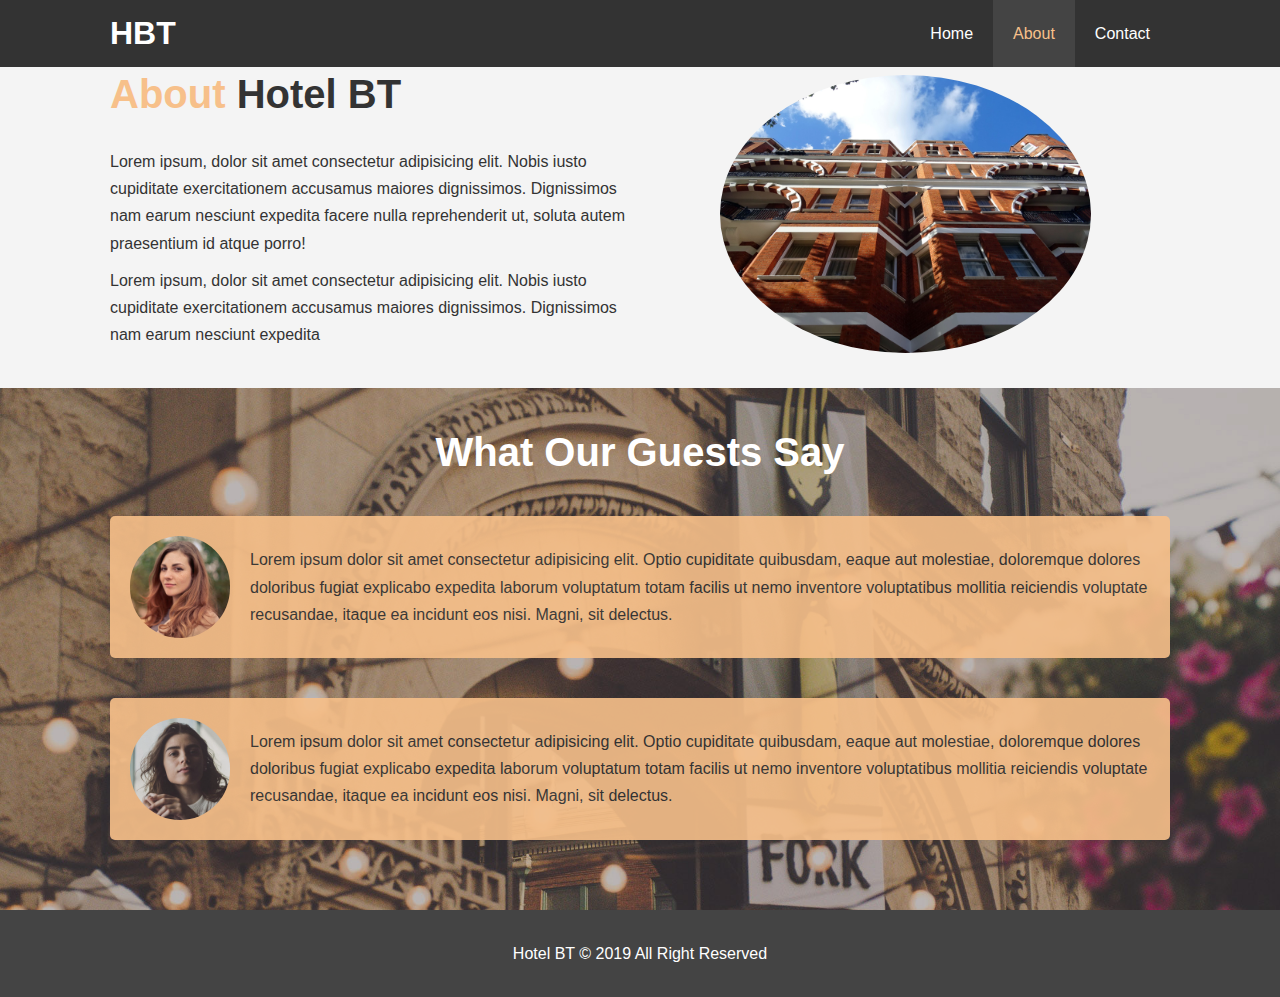
==== about.html @ 92a9dbb6 "fisrt init" ====
<!DOCTYPE html>
<html lang="en">
<head>
    <meta charset="UTF-8">
    <meta name="viewport" content="width=device-width, initial-scale=1.0">
    <meta name="description" content="Welocme to the most extraordinary Hotel in Kiev">
    <meta name="keywords" content="hotel, ukraine, kiev, odessa">
    <link rel="stylesheet" href="./css/style.css">
    <link rel="stylesheet" media="screen and (max-width:768px)" href="./css/mobile.css">
    <title>Hotel BT | 
        About
    </title>
</head>
<body>
    <header>
        <nav id="navbar">
            <div class="container">
                <h1 class="logo"><a href="index.html">HBT</a></h1>
                <ul>
                    <li><a href="index.html" >Home</a></li>
                    <li><a href="about.html" class="current">About</a></li>
                    <li><a href="contact.html">Contact</a></li>
    
                </ul>
                <div class="navbar-menu-toggler"></div>
            </div>
            
        </nav>
       
    </header>
    <section id="about-info" class="bg-light py-3">
        <div class="container">
            <div class="info-left">
                <h1 class="l-heading"><span class="text-primary">About </span> Hotel BT</h1>
                <p>Lorem ipsum, dolor sit amet consectetur adipisicing elit. Nobis iusto cupiditate exercitationem accusamus maiores dignissimos. Dignissimos nam earum nesciunt expedita facere nulla reprehenderit ut, soluta autem praesentium id atque porro!</p>
                
                <p>Lorem ipsum, dolor sit amet consectetur adipisicing elit. Nobis iusto cupiditate exercitationem accusamus maiores dignissimos. Dignissimos nam earum nesciunt expedita </p>
            </div>
            <div class="info-right">
                <img src="./img/photo-2.jpg" alt="hotel">
            </div>
        </div>
    </section>
    <div class="clr"></div>
    <section id="testimonials" class="py-3">
        <div class="container">
            <h2 class="l-heading">What Our Guests Say</h2>
            <div class="testimonial bg-primary">
                <img src="./img/person-1.jpg" alt="Samantha">
                <p>Lorem ipsum dolor sit amet consectetur adipisicing elit. Optio cupiditate quibusdam, eaque aut molestiae, doloremque dolores doloribus fugiat explicabo expedita laborum voluptatum totam facilis ut nemo inventore voluptatibus mollitia reiciendis voluptate recusandae, itaque ea incidunt eos nisi. Magni, sit delectus.</p>
            </div>
            <div class="testimonial bg-primary">
                <img src="./img/person-2.jpg" alt="Jane">
                <p>Lorem ipsum dolor sit amet consectetur adipisicing elit. Optio cupiditate quibusdam, eaque aut molestiae, doloremque dolores doloribus fugiat explicabo expedita laborum voluptatum totam facilis ut nemo inventore voluptatibus mollitia reiciendis voluptate recusandae, itaque ea incidunt eos nisi. Magni, sit delectus.</p>
            </div>
            
        </div>
    </section>


   
    <footer id="main-footer">
        <p>Hotel BT &copy; 2019 All Right Reserved</p>
    </footer>
    <script src="./js/main.js"></script>
</body>
</html>
---- css/style.css ----
/*Reset*/

* {
  margin: 0;
  padding: 0;
  box-sizing: border-box;
}
/* Main Styling*/
html,
body {
  font-family: 'Segou UI', Tahoma, Geneva, Verdana, sans-serif;
  line-height: 1.7em;
}
a {
  color: #333;
  text-decoration: none;
}
h1,
h2,
h3 {
  padding-bottom: 20px;
}
p {
  margin: 10px 0;
}
/*Utility Classes*/
.container {
  margin: auto;
  max-width: 1100px;
  overflow: auto;
  padding: 0 20px;
}
.text-primary {
  color: #f7c08a;
}
.lead {
  font-size: 20px;
}
.btn {
  display: inline-block;
  font-size: 18px;
  color: #fff;
  background: #333;
  padding: 13px 20px;
  border: none;
  cursor: pointer;
  transition: all 0.5s ease-in-out;
}

.btn:hover {
  color: #333;
  background: #f7c08a;
}
.btn-light {
  background: #f4f4f4;
  color: #333;
}
.bg-dark {
  background: #333;
  color: #fff;
}
.bg-light {
  background: #f4f4f4;
  color: #333;
}
.bg-primary {
  color: #333;
  background: #f7c08a;
}

.l-heading {
  font-size: 40px;
  line-height: 1.2;
}

/*Padding*/
.py-1 {
  padding: 10px 0;
}
.py-2 {
  padding: 20px 0;
}
.py-3 {
  padding: 30px 0;
}

/*Navbar*/
#navbar {
  background: #333;
  color: #fff;
  overflow: auto;
  position: fixed;
  top: 0;
  left: 0;
  width: 100%;
  z-index: 100;
  transition: all 0.5s ease;
}
#navbar .container {
  display: flex;
  justify-content: space-between;
  align-items: center;
}
#navbar a {
  color: #fff;
}

#navbar .logo {
  padding-top: 20px;
}
#navbar ul {
  list-style: none;
  display: flex;
}

#navbar ul li a {
  display: block;
  padding: 20px;
  text-align: center;
}
#navbar ul li a:hover,
#navbar ul li a.current {
  background: #444;
  color: #f7c08a;
}
.navbar-menu-toggler {
  width: 20px;
  height: 20px;
  position: relative;
  display: none;
  cursor: pointer;
}
.navbar-menu-toggler:before {
  content: '';
  display: block;
  width: 20px;
  height: 4px;
  background: #fff;
  position: absolute;
  top: 0;
  left: 0;
  transition: all 0.3s ease-in-out;
}
.navbar-menu-toggler:after {
  content: '';
  display: block;
  width: 20px;
  height: 4px;
  background: #fff;
  position: absolute;
  bottom: 0;
  left: 0;
  transition: all 0.3s ease-in-out;
}
/*Showcase*/
#showcase {
  background: url(../img//showcase.jpg) no-repeat center center/cover;
  height: 600px;
}
#showcase .showcase-content {
  color: #fff;
  text-align: center;
  padding-top: 170px;
}
#showcase .showcase-content h1 {
  font-size: 60px;
  line-height: 1.2em;
}
#showcase .showcase-content p {
  padding-bottom: 20px;
  line-height: 1.7em;
}

/*Home info*/
#home-info {
  height: 450px;
  display: flex;
  justify-content: space-between;
  align-items: center;
}
#home-info .info-img {
  width: 50%;
  background: url('../img/photo-1.jpg') no-repeat;
  min-height: 100%;
}
#home-info .info-content {
  width: 50%;
  height: 100%;
  text-align: center;
  padding: 50px 30px;
  overflow: hidden;
}
#home-info .info-content p {
  padding-bottom: 30px;
}

/*Features*/
#features {
  display: flex;
  justify-content: space-between;
  align-items: center;
  flex-wrap: wrap;
}
.box {
  flex-basis: 33.3%;
  padding: 50px;
  text-align: center;
}
.box i {
  margin-bottom: 10px;
}

/*About-info */
#about-info {
  padding-top: 70px;
}
#about-info .container {
  display: flex;
  justify-content: space-between;
  align-items: center;
  flex-wrap: wrap;
}
#about-info .info-right {
  flex-basis: 50%;
  min-height: 100%;
}
#about-info .info-right img {
  display: block;
  margin: auto;
  width: 70%;
  border-radius: 50%;
}

#about-info .info-left {
  min-height: 100%;
  width: 50%;
}

/*Testimaonials*/

#testimonials {
  height: 100%;
  background: url('../img/test-bg.jpg') no-repeat center center/cover;
  padding-top: 40px;
}
#testimonials h2 {
  color: #fff;
  text-align: center;
  padding-bottom: 40px;
}
#testimonials .testimonial {
  display: flex;
  justify-content: space-between;
  padding: 20px;
  margin-bottom: 40px;
  border-radius: 5px;
  opacity: 0.9;
}
#testimonials .testimonial img {
  width: 100px;
  margin-right: 20px;
  border-radius: 50px;
}

/*Contact Form*/
#contact-form {
  padding-top: 70px;
}
#contact-form .form-group {
  margin-bottom: 20px;
}
#contact-form label {
  display: block;
  margin-bottom: 5px;
}
#contact-form input,
#contact-form textarea {
  width: 100%;
  padding: 10px;
  border: 1px solid #ddd;
}
#contact-form textarea {
  height: 200px;
}
#contact-form input:focus,
#contact-form textarea:focus {
  outline: none;
  border-color: #f7c08a;
}
/*Footer*/
#main-footer {
  text-align: center;
  background: #444;
  color: #fff;
  padding: 20px;
}
---- css/mobile.css ----
#navbar .container {
  flex-direction: column;
}

#navbar .logo {
  text-align: center;
}

#navbar ul {
  display: none;
  flex-direction: column;
  transition: all 0.5s ease-in-out;
}
#navbar.active ul {
  display: block;
}

#navbar ul li a {
  padding: 5px;
  border-bottom: #444 dotted 1px;
}
.navbar-menu-toggler {
  display: block;
  position: fixed;
  right: 24px;
  top: 24px;
}
#navbar.active .navbar-menu-toggler:before {
  transform: translateY(8px) rotate(45deg);
}
#navbar.active .navbar-menu-toggler:after {
  transform: translateY(-8px) rotate(-45deg);
}
/*Showcase */
#showcase {
  height: 100%;
}
#showcase .showcase-content {
  padding-top: 70px;
  padding-bottom: 30px;
}

/*Home info */
#home-info {
  height: 550px;
}
#home-info .info-img {
  display: none;
}
#home-info .info-content {
  width: 100%;
}

/*Boxes*/
.box {
  flex-basis: 100%;
}
/*About info */
#about-info .info-right,
#about-info .info-left {
  flex-basis: 100%;
}
.l-heading {
  text-align: center;
}
#about-info .info-right {
  margin-top: 30px;
}

/*Testimonial*/
#testimonials .testimonial {
  flex-direction: column;
  align-items: center;
}

/*Contact*/

#contact-info .box {
  border-bottom: #444 dotted 1px;
}
#contact-form textarea {
  height: 80px;
}
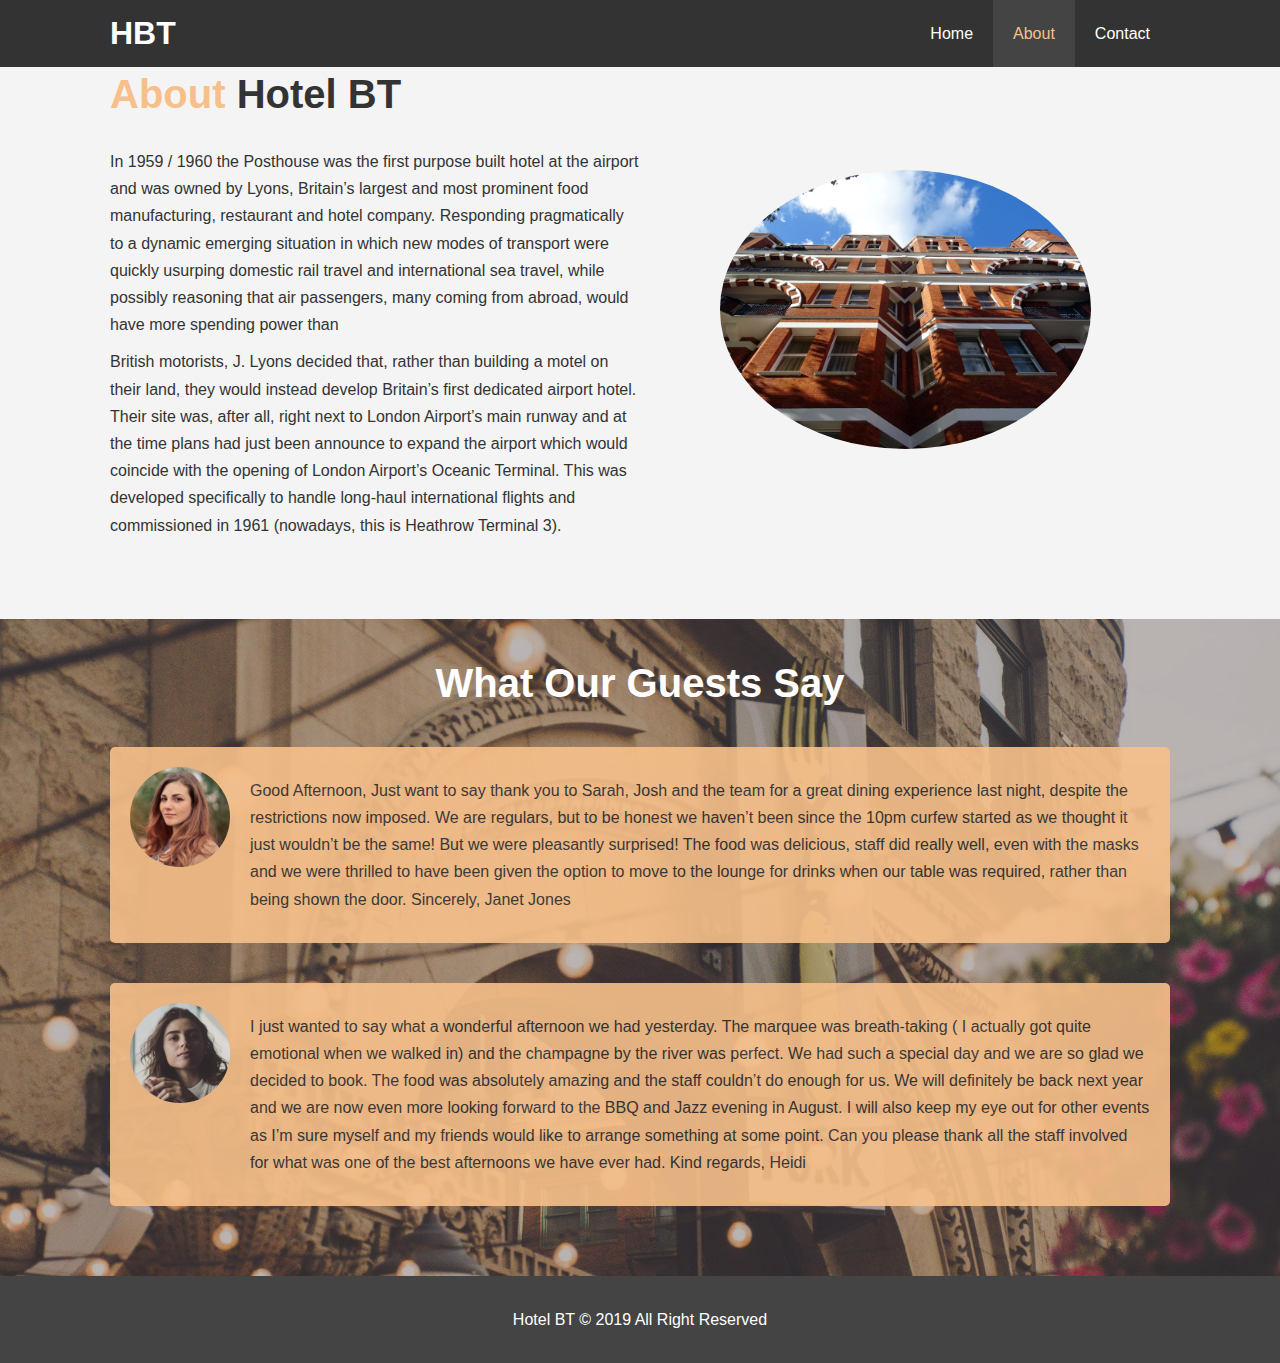
==== commit 616c08a3: "fix some blocks" ====
--- a/about.html
+++ b/about.html
@@ -6,7 +6,7 @@
     <meta name="description" content="Welocme to the most extraordinary Hotel in Kiev">
     <meta name="keywords" content="hotel, ukraine, kiev, odessa">
     <link rel="stylesheet" href="./css/style.css">
-    <link rel="stylesheet" media="screen and (max-width:768px)" href="./css/mobile.css">
+    <link rel="stylesheet"  href="./css/mobile.css">
     <title>Hotel BT | 
         About
     </title>
@@ -32,9 +32,9 @@
         <div class="container">
             <div class="info-left">
                 <h1 class="l-heading"><span class="text-primary">About </span> Hotel BT</h1>
-                <p>Lorem ipsum, dolor sit amet consectetur adipisicing elit. Nobis iusto cupiditate exercitationem accusamus maiores dignissimos. Dignissimos nam earum nesciunt expedita facere nulla reprehenderit ut, soluta autem praesentium id atque porro!</p>
+                <p>In 1959 / 1960 the Posthouse was the first purpose built hotel at the airport and was owned by Lyons, Britain’s largest and most prominent food manufacturing, restaurant and hotel company. Responding pragmatically to a dynamic emerging situation in which new modes of transport were quickly usurping domestic rail travel and international sea travel, while possibly reasoning that air passengers, many coming from abroad, would have more spending power than </p>
                 
-                <p>Lorem ipsum, dolor sit amet consectetur adipisicing elit. Nobis iusto cupiditate exercitationem accusamus maiores dignissimos. Dignissimos nam earum nesciunt expedita </p>
+                <p>British motorists, J. Lyons decided that, rather than building a motel on their land, they would instead develop Britain’s first dedicated airport hotel. Their site was, after all, right next to London Airport’s main runway and at the time plans had just been announce to expand the airport which would coincide with the opening of London Airport’s Oceanic Terminal. This was developed specifically to handle long-haul international flights and commissioned in 1961 (nowadays, this is Heathrow Terminal 3). </p>
             </div>
             <div class="info-right">
                 <img src="./img/photo-2.jpg" alt="hotel">
@@ -47,11 +47,29 @@
             <h2 class="l-heading">What Our Guests Say</h2>
             <div class="testimonial bg-primary">
                 <img src="./img/person-1.jpg" alt="Samantha">
-                <p>Lorem ipsum dolor sit amet consectetur adipisicing elit. Optio cupiditate quibusdam, eaque aut molestiae, doloremque dolores doloribus fugiat explicabo expedita laborum voluptatum totam facilis ut nemo inventore voluptatibus mollitia reiciendis voluptate recusandae, itaque ea incidunt eos nisi. Magni, sit delectus.</p>
+                <p>Good Afternoon,
+
+                    Just want to say thank you to Sarah, Josh and the team for a great dining experience last night, despite the restrictions now imposed.
+                    
+                    We are regulars, but to be honest we haven’t been since the 10pm curfew started as we thought it just wouldn’t be the same!
+                    
+                    But we were pleasantly surprised!
+                    
+                    The food was delicious, staff did really well, even with the masks and we were thrilled to have been given the option to move to the lounge for drinks when our table was required,  rather than being shown the door. Sincerely, Janet Jones</p>
             </div>
             <div class="testimonial bg-primary">
                 <img src="./img/person-2.jpg" alt="Jane">
-                <p>Lorem ipsum dolor sit amet consectetur adipisicing elit. Optio cupiditate quibusdam, eaque aut molestiae, doloremque dolores doloribus fugiat explicabo expedita laborum voluptatum totam facilis ut nemo inventore voluptatibus mollitia reiciendis voluptate recusandae, itaque ea incidunt eos nisi. Magni, sit delectus.</p>
+                <p>I just wanted to say what a wonderful afternoon we had yesterday. The marquee was breath-taking ( I actually got quite emotional when we walked in) and the champagne by the river was perfect. We had such a special day and we are so glad we decided to book. The food was absolutely amazing and the staff couldn’t do enough for us.
+
+                    We will definitely be back next year and we are now even more looking forward to the BBQ and Jazz evening in August.
+                    
+                    I will also keep my eye out for other events as I’m sure myself and my friends would like to arrange something at some point.
+                    
+                    Can you please thank all the staff involved for what was one of the best afternoons we have ever had.
+                    
+                    Kind regards,
+                    
+                    Heidi</p>
             </div>
             
         </div>
--- a/css/style.css
+++ b/css/style.css
@@ -212,7 +212,7 @@
 
 /*About-info */
 #about-info {
-  padding-top: 70px;
+  padding: 70px 0;
 }
 #about-info .container {
   display: flex;
@@ -251,15 +251,18 @@
 #testimonials .testimonial {
   display: flex;
   justify-content: space-between;
+  align-items: flex-start;
   padding: 20px;
   margin-bottom: 40px;
   border-radius: 5px;
   opacity: 0.9;
 }
 #testimonials .testimonial img {
-  width: 100px;
+  max-width: 100px;
+  width: 100%;
   margin-right: 20px;
   border-radius: 50px;
+  object-fit: cover;
 }
 
 /*Contact Form*/
--- a/css/mobile.css
+++ b/css/mobile.css
@@ -1,83 +1,88 @@
-#navbar .container {
-  flex-direction: column;
+@media (max-width: 500px) {
+  #home-info {
+    height: 650px;
+  }
 }
+@media (max-width: 768px) {
+  #navbar .container {
+    flex-direction: column;
+  }
 
-#navbar .logo {
-  text-align: center;
+  #navbar .logo {
+    text-align: center;
+  }
+
+  #navbar ul {
+    display: none;
+    flex-direction: column;
+    transition: all 0.5s ease-in-out;
+  }
+  #navbar.active ul {
+    display: block;
+  }
+
+  #navbar ul li a {
+    padding: 5px;
+    border-bottom: #444 dotted 1px;
+  }
+  .navbar-menu-toggler {
+    display: block;
+    position: fixed;
+    right: 24px;
+    top: 24px;
+  }
+  #navbar.active .navbar-menu-toggler:before {
+    transform: translateY(8px) rotate(45deg);
+  }
+  #navbar.active .navbar-menu-toggler:after {
+    transform: translateY(-8px) rotate(-45deg);
+  }
+  /*Showcase */
+  #showcase {
+    height: 100%;
+  }
+  #showcase .showcase-content {
+    padding-top: 70px;
+    padding-bottom: 30px;
+  }
+
+  /*Home info */
+
+  #home-info .info-img {
+    display: none;
+  }
+  #home-info .info-content {
+    width: 100%;
+  }
+
+  /*Boxes*/
+  .box {
+    flex-basis: 100%;
+  }
+  /*About info */
+  #about-info .info-right,
+  #about-info .info-left {
+    flex-basis: 100%;
+  }
+  .l-heading {
+    text-align: center;
+  }
+  #about-info .info-right {
+    margin-top: 30px;
+  }
+
+  /*Testimonial*/
+  #testimonials .testimonial {
+    flex-direction: column;
+    align-items: center;
+  }
+
+  /*Contact*/
+
+  #contact-info .box {
+    border-bottom: #444 dotted 1px;
+  }
+  #contact-form textarea {
+    height: 80px;
+  }
 }
-
-#navbar ul {
-  display: none;
-  flex-direction: column;
-  transition: all 0.5s ease-in-out;
-}
-#navbar.active ul {
-  display: block;
-}
-
-#navbar ul li a {
-  padding: 5px;
-  border-bottom: #444 dotted 1px;
-}
-.navbar-menu-toggler {
-  display: block;
-  position: fixed;
-  right: 24px;
-  top: 24px;
-}
-#navbar.active .navbar-menu-toggler:before {
-  transform: translateY(8px) rotate(45deg);
-}
-#navbar.active .navbar-menu-toggler:after {
-  transform: translateY(-8px) rotate(-45deg);
-}
-/*Showcase */
-#showcase {
-  height: 100%;
-}
-#showcase .showcase-content {
-  padding-top: 70px;
-  padding-bottom: 30px;
-}
-
-/*Home info */
-#home-info {
-  height: 550px;
-}
-#home-info .info-img {
-  display: none;
-}
-#home-info .info-content {
-  width: 100%;
-}
-
-/*Boxes*/
-.box {
-  flex-basis: 100%;
-}
-/*About info */
-#about-info .info-right,
-#about-info .info-left {
-  flex-basis: 100%;
-}
-.l-heading {
-  text-align: center;
-}
-#about-info .info-right {
-  margin-top: 30px;
-}
-
-/*Testimonial*/
-#testimonials .testimonial {
-  flex-direction: column;
-  align-items: center;
-}
-
-/*Contact*/
-
-#contact-info .box {
-  border-bottom: #444 dotted 1px;
-}
-#contact-form textarea {
-  height: 80px;
-}
